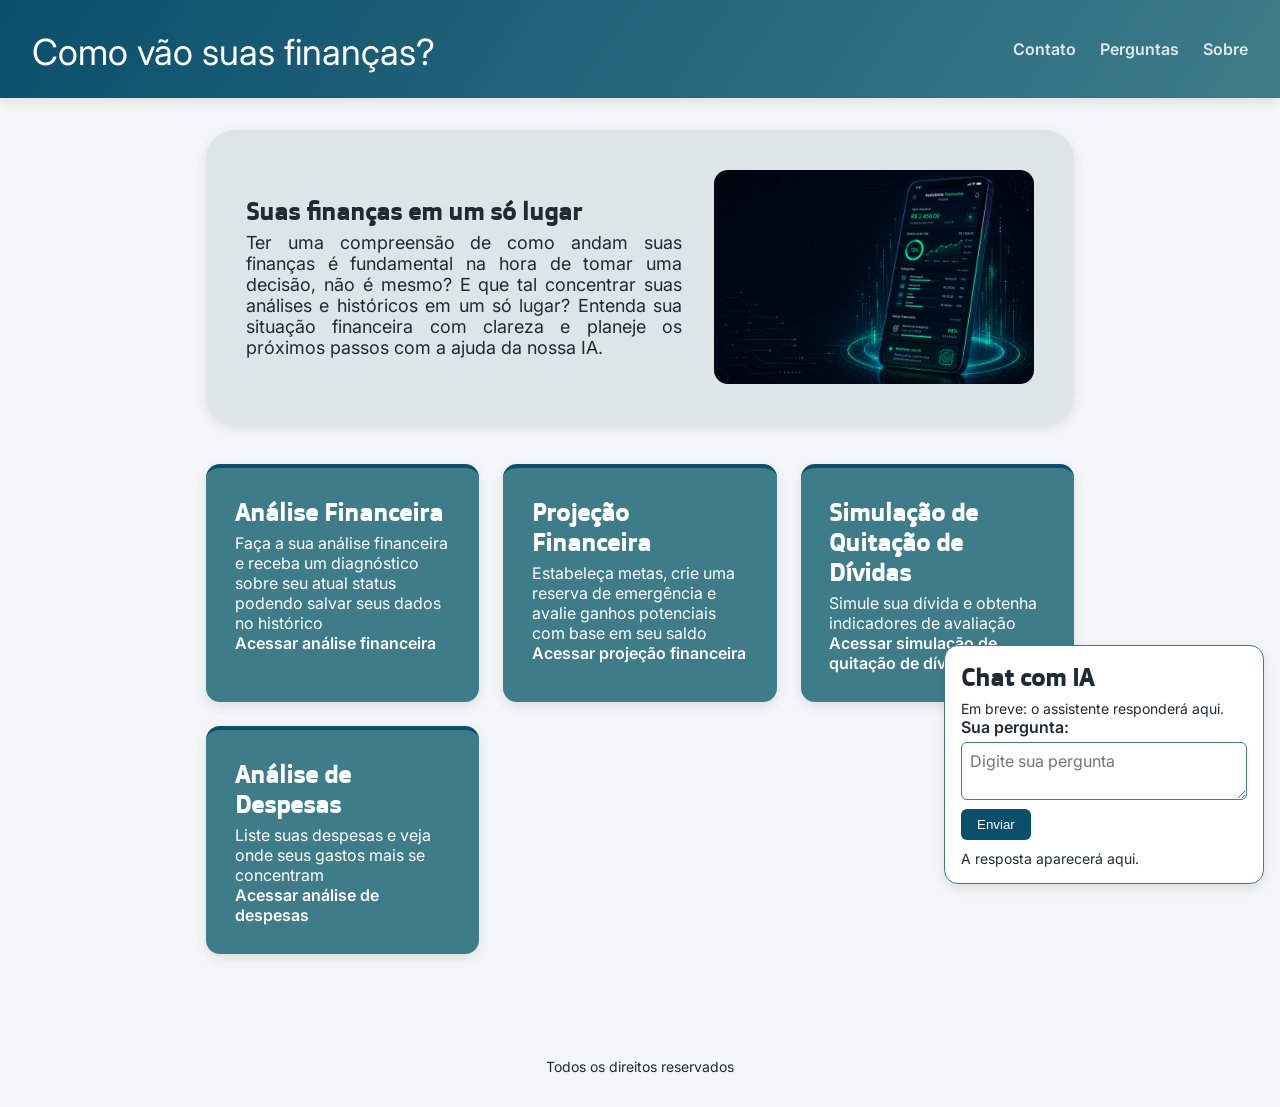
==== frontend/index.html @ 75f6d4fb "docs: guia de requisitos e estrutura do frontend" ====
<!DOCTYPE html>
<html lang="pt-BR">
    <head>
        <meta charset="utf-8">
        <meta name="viewport" content="width=device-width, initial-scale=1.0">
        <title>Assistente Financeiro</title>
        <!--Aqui fica o link de estilos da página-->
        <link rel="stylesheet" href="css/estilo.css">
    </head>
    <body>
        <header>
            <p class="main-title">Como vão suas finanças?</p>
            <nav>
                <ul>
                    <li><a href="#">Contato</a></li>
                    <li><a href="#">Perguntas</a></li>
                    <li><a href="#">Sobre</a></li>
                </ul>
            </nav>
        </header>
        <main>
            <div class="container">
                <section class="hero">
                    <div class="hero-text">
                        <h1>Suas finanças em um só lugar</h1>
                        <p>Ter uma compreensão de como andam suas finanças é fundamental na hora de tomar uma decisão, não é mesmo? E que tal concentrar suas análises e históricos em um só lugar? Entenda sua situação financeira com clareza e planeje os próximos passos com a ajuda da nossa IA.</p>
                    </div>
                    <img src="pictures/celular-financeiro.png" alt="Ilustração de um celular exibindo um aplicativo financeiro">
                </section>
                <div class="cards">
                    <div class="card">
                        <h2>Análise Financeira</h2>
                        <p>Faça a sua análise financeira e receba um diagnóstico sobre seu atual status podendo salvar seus dados no histórico</p>
                        <a href="analise.html">Acessar análise financeira</a>
                    </div>
                    <div class="card">
                        <h2>Projeção Financeira</h2>
                        <p>Estabeleça metas, crie uma reserva de emergência e avalie ganhos potenciais com base em seu saldo</p>
                        <a href="projecao.html">Acessar projeção financeira</a>
                    </div>
                    <div class="card">
                        <h2>Simulação de Quitação de Dívidas</h2>
                        <p>Simule sua dívida e obtenha indicadores de avaliação</p>
                        <a href="quitacao.html">Acessar simulação de quitação de dívidas</a>
                    </div>
                    <div class="card">
                        <h2>Análise de Despesas</h2>
                        <p>Liste suas despesas e veja onde seus gastos mais se concentram</p>
                        <a href="despesas.html">Acessar análise de despesas</a>
                    </div>
                </div>
            </div>
        </main>
        <aside class="chat-ia" aria-labelledby="chat-titulo">
            <h2 id="chat-titulo">Chat com IA</h2>
            <p id="chat-ajuda">Em breve: o assistente responderá aqui.</p>
            <label for="pergunta-chat">Sua pergunta:</label>
            <textarea id="pergunta-chat" name="pergunta" rows="2" placeholder="Digite sua pergunta" aria-describedby="chat-ajuda"></textarea>
            <button type="button">Enviar</button>
            <div class="chat-resposta" aria-live="polite">A resposta aparecerá aqui.</div>
        </aside>
        <footer>Todos os direitos reservados</footer>
    </body>
</html>
---- frontend/css/estilo.css ----
/* 1. IMPORTS (fontes externas, se usar) */
@import url('https://fonts.googleapis.com/css2?family=Inter:wght@400;600;700&display=swap');
@import url('https://fonts.googleapis.com/css2?family=Doppio+One&display=swap');

/* 2. RESET / NORMALIZAÇÃO */
* {
    box-sizing: border-box;
}
body, h1, h2, h3, p, ul {
    margin: 0;
}

/* 3. VARIÁVEIS (:root) */
:root{
    /* cores */
    --cor-fundo: #F5F6F7;
    --cor-texto: #1F2A33;
    --cor-texto-claro: #FFFFFF;
    --cor-primaria: #0B4F6C;
    --cor-secundaria: #3E7C89;
    --cor-erro: #B3261E;
    --cor-sucesso: #2E7D5B;
    --cor-link-claro: #DFE9EC;

    /* tipografia */
    --fonte-titulo: 'Doppio One', sans-serif;
    --fonte-corpo: 'Inter', sans-serif;
    --fonte-base: 1rem;
    --fonte-h1: 2.25rem;
    --fonte-h2: 1.5rem;
    --fonte-h3: 1.125rem;
    --fonte-pequena: 0.875rem;

    /* reutilizáveis*/
    --raio-padrao: 14px;
    --sombra-padrao: 0 4px 12px rgba(0, 0, 0, 0.1);
}

/* 4. ESTILOS GLOBAIS / BASE */
body {
    font-family: var(--fonte-corpo);
    background: var(--cor-fundo);
    color: var(--cor-texto);
}
h1, h2, h3 {
    font-family: var(--fonte-titulo);
    font-weight: bold;
}
h2 {font-size: var(--fonte-h2);}
h3 {font-size: var(--fonte-h3);}
p {
    margin-top: 0.4rem;
    font-size: var(--fonte-base);
}
a {
    color: var(--cor-primaria);
    text-decoration: none;
}
a:hover {
    text-decoration: underline;
}

/* 5. LAYOUT MACRO (header, main, footer) */
header {
    background: linear-gradient(125deg, var(--cor-primaria), var(--cor-secundaria));
    box-shadow: var(--sombra-padrao);
    padding: 1.5rem 2rem;
    color: var(--cor-texto-claro);
    display: flex;
    align-items: center;
    justify-content: space-between;
    gap: 1.5rem;
}
.main-title {
    color: var(--cor-texto-claro);
    font-size: var(--fonte-h1);
    margin-bottom: 0;
}
header nav ul {
    list-style: none;
    padding: 0;
    display: flex;
    gap: 1.5rem;
}
header nav a {
    color: var(--cor-link-claro);
    font-weight: 600;
}
main {
    max-width: 900px;
    padding: 2rem 1rem;
    margin: 0 auto;
}
footer {
    text-align: center;
    font-size: var(--fonte-pequena);
    color: var(--cor-texto);
    padding: 2rem;
}

/* 6. COMPONENTES */

/* Banner inicial */
.hero {
    background: rgba(11, 79, 108, 0.1);
    display: flex;
    align-items: center;
    gap: 2rem;
    padding: 2.5rem;
    margin-bottom: 2.5rem;
    border-radius: 1.8rem;
    box-shadow: var(--sombra-padrao);
}
.hero-text {
    flex: 1;
}
.hero-text p {
    font-size: 1.125rem;
    text-align: justify;
}
.hero img{
    height: auto;
    max-width: 320px;
    border-radius: var(--raio-padrao);
    width: 100%;
}

/* Cards */
.cards {
    display: grid;
    grid-template-columns: repeat(auto-fit, minmax(260px, 1fr));
    gap: 1.5rem;
    margin-bottom: 2.5rem;
}
.card {
    background: var(--cor-secundaria);
    border-radius: var(--raio-padrao);
    padding: 1.8rem;
    box-shadow: var(--sombra-padrao);
    transition: transform 0.2s, box-shadow 0.2s;
    border-top: 4px solid var(--cor-primaria);
    color: var(--cor-texto-claro);
}
.card:hover {
    transform: translateY(-5px);
    box-shadow: 0 6px 16px rgba(0, 0, 0, 0.18);
}
.card h2 {
    color: var(--cor-texto-claro);
}
.card a {
    color: var(--cor-texto-claro);
    font-weight: 600;
}

/* Atividades e formulários */
.container-activity {
    margin-top: 2rem;
    background: #FFFFFF;
    padding: 1.5rem;
    border-radius: var(--raio-padrao);
    box-shadow: var(--sombra-padrao);
}
.atividade h2,
.economia-potencial > h2 {
    margin-bottom: 1rem;
}
.economia-potencial {
    margin: 0;
}
.economia-potencial .cards {
    margin-top: 1rem;
}
fieldset {
    border: 1px solid var(--cor-secundaria);
    border-radius: 10px;
    padding: 1.2rem;
    margin-bottom: 1rem;
}
legend {
    font-weight: 600;
    color: var(--cor-primaria);
    padding: 0 0.5rem;
}
form div {
    margin-bottom: 1rem;
}
label {
    display: block;
    font-weight: 600;
    margin-bottom: 0.3rem;
}
input[type="number"] {
    width: 100%;
    max-width: 260px;
    padding: 0.5rem 0.7rem;
    border: 1px solid var(--cor-secundaria);
    border-radius: 6px;
    font-size: var(--fonte-base);
}
small {
    display: block;
    margin-top: 0.3rem;
    font-size: var(--fonte-pequena);
    color: #666;
}
button[type="submit"] {
    background: var(--cor-primaria);
    color: var(--cor-texto-claro);
    border: none;
    padding: 0.6rem 1.4rem;
    border-radius: 6px;
    font-size: var(--fonte-base);
    cursor: pointer;
    box-shadow: var(--sombra-padrao);
    margin-top: 0.6rem;
}

/* Resultados e mensagens */
.resultado {
    border: 1px solid var(--cor-secundaria);
    border-radius: 10px;
    padding: 1.2rem;
}
.resultado:empty {
    display: none;
}
.mensagem-erro:empty {
    display: none;
}
.mensagem-erro:not(:empty) {
    margin: 1rem 0;
    color: var(--cor-erro);
}

/* Histórico e tabelas */
.historico {
    margin: 2rem 0;
    overflow-x: auto;
}
.historico h2 {
    margin-bottom: 1rem;
}
.tabela {
    width: 100%;
    border-collapse: collapse;
}
.tabela th,
.tabela td {
    padding: 0.7rem;
    border: 1px solid var(--cor-secundaria);
    text-align: left;
}
.tabela th {
    background: var(--cor-link-claro);
}

/* Chat estático */
.chat-ia {
    position: fixed;
    z-index: 10;
    right: 1rem;
    bottom: 1rem;
    width: 320px;
    max-width: calc(100vw - 2rem);
    padding: 1rem;
    background: #FFFFFF;
    border: 1px solid var(--cor-secundaria);
    border-radius: var(--raio-padrao);
    box-shadow: var(--sombra-padrao);
}
.chat-ia h2 {
    margin-bottom: 0.5rem;
}
.chat-ia p {
    font-size: var(--fonte-pequena);
}
.chat-ia textarea {
    display: block;
    width: 100%;
    margin: 0.3rem 0 0.6rem;
    padding: 0.5rem;
    border: 1px solid var(--cor-secundaria);
    border-radius: 6px;
    font: inherit;
}
.chat-ia button {
    background: var(--cor-primaria);
    color: var(--cor-texto-claro);
    border: 0;
    padding: 0.5rem 1rem;
    border-radius: 6px;
}
.chat-resposta {
    margin-top: 0.6rem;
    font-size: var(--fonte-pequena);
}

/* 7. ESTADOS INTERATIVOS */

/* 8. RESPONSIVIDADE (media queries) */
@media (max-width: 640px) {
    header {
        align-items: flex-start;
        flex-direction: column;
        padding: 1.25rem 1rem;
    }
    header nav ul {
        flex-wrap: wrap;
        gap: 0.75rem 1rem;
    }
    .hero {
        align-items: flex-start;
        flex-direction: column;
        padding: 1.5rem;
    }
    .hero img {
        max-width: 100%;
    }
    .chat-ia {
        position: static;
        width: auto;
        max-width: none;
        margin: 0 1rem 1rem;
    }
}
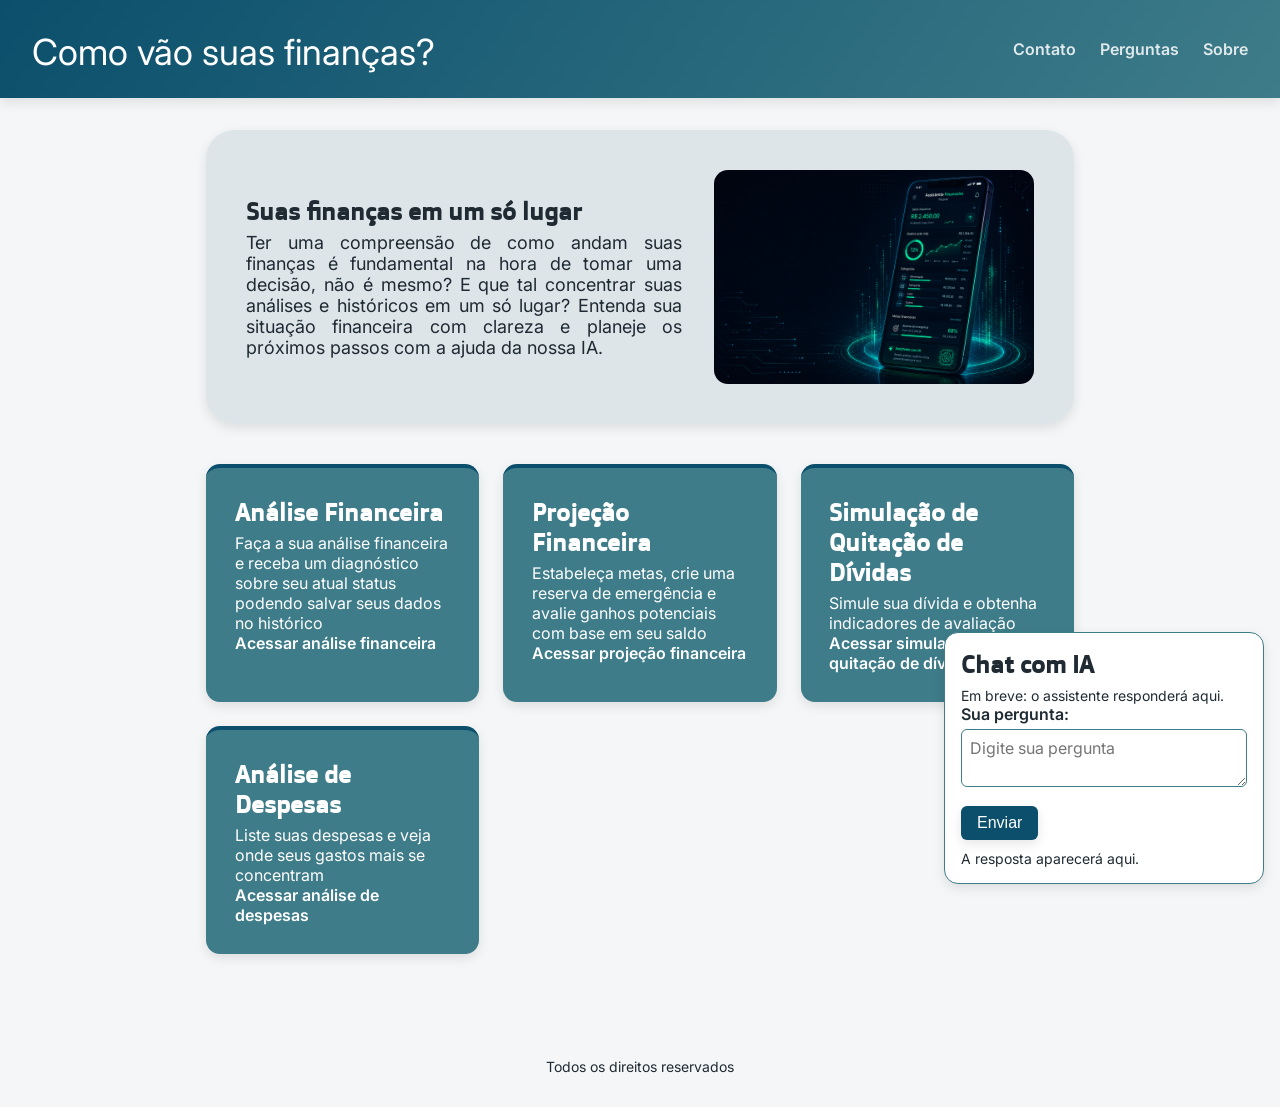
==== commit 7ff5978b: "Conecta frontend à API local" ====
--- a/frontend/index.html
+++ b/frontend/index.html
@@ -6,6 +6,7 @@
         <title>Assistente Financeiro</title>
         <!--Aqui fica o link de estilos da página-->
         <link rel="stylesheet" href="css/estilo.css">
+        <script src="js/app.js" defer></script>
     </head>
     <body>
         <header>
@@ -54,10 +55,12 @@
         <aside class="chat-ia" aria-labelledby="chat-titulo">
             <h2 id="chat-titulo">Chat com IA</h2>
             <p id="chat-ajuda">Em breve: o assistente responderá aqui.</p>
-            <label for="pergunta-chat">Sua pergunta:</label>
-            <textarea id="pergunta-chat" name="pergunta" rows="2" placeholder="Digite sua pergunta" aria-describedby="chat-ajuda"></textarea>
-            <button type="button">Enviar</button>
-            <div class="chat-resposta" aria-live="polite">A resposta aparecerá aqui.</div>
+            <form action="" method="post" data-api-path="/chat" data-result-id="chat-resposta" data-error-id="chat-resposta">
+                <label for="pergunta-chat">Sua pergunta:</label>
+                <textarea id="pergunta-chat" name="pergunta" rows="2" placeholder="Digite sua pergunta" aria-describedby="chat-ajuda" required></textarea>
+                <button type="submit">Enviar</button>
+            </form>
+            <div class="chat-resposta" id="chat-resposta" role="status" aria-live="polite">A resposta aparecerá aqui.</div>
         </aside>
         <footer>Todos os direitos reservados</footer>
     </body>
--- a/frontend/css/estilo.css
+++ b/frontend/css/estilo.css
@@ -297,13 +297,42 @@
 }
 
 /* 7. ESTADOS INTERATIVOS */
+a,
+button {
+    transition: color 0.15s ease, background-color 0.15s ease, filter 0.15s ease, opacity 0.15s ease, transform 0.15s ease;
+}
+a:active {
+    opacity: 0.75;
+}
+button:hover {
+    filter: brightness(1.1);
+}
+button:active {
+    filter: brightness(0.9);
+    transform: translateY(1px);
+}
+button:disabled {
+    cursor: wait;
+    opacity: 0.7;
+}
+:focus-visible {
+    outline: 3px solid var(--cor-texto-claro);
+    outline-offset: 3px;
+    box-shadow: 0 0 0 6px var(--cor-primaria);
+}
+input[type="number"]:user-invalid {
+    border-color: var(--cor-erro);
+}
 
 /* 8. RESPONSIVIDADE (media queries) */
-@media (max-width: 640px) {
+@media (max-width: 600px) {
     header {
         align-items: flex-start;
         flex-direction: column;
         padding: 1.25rem 1rem;
+    }
+    header nav {
+        width: 100%;
     }
     header nav ul {
         flex-wrap: wrap;
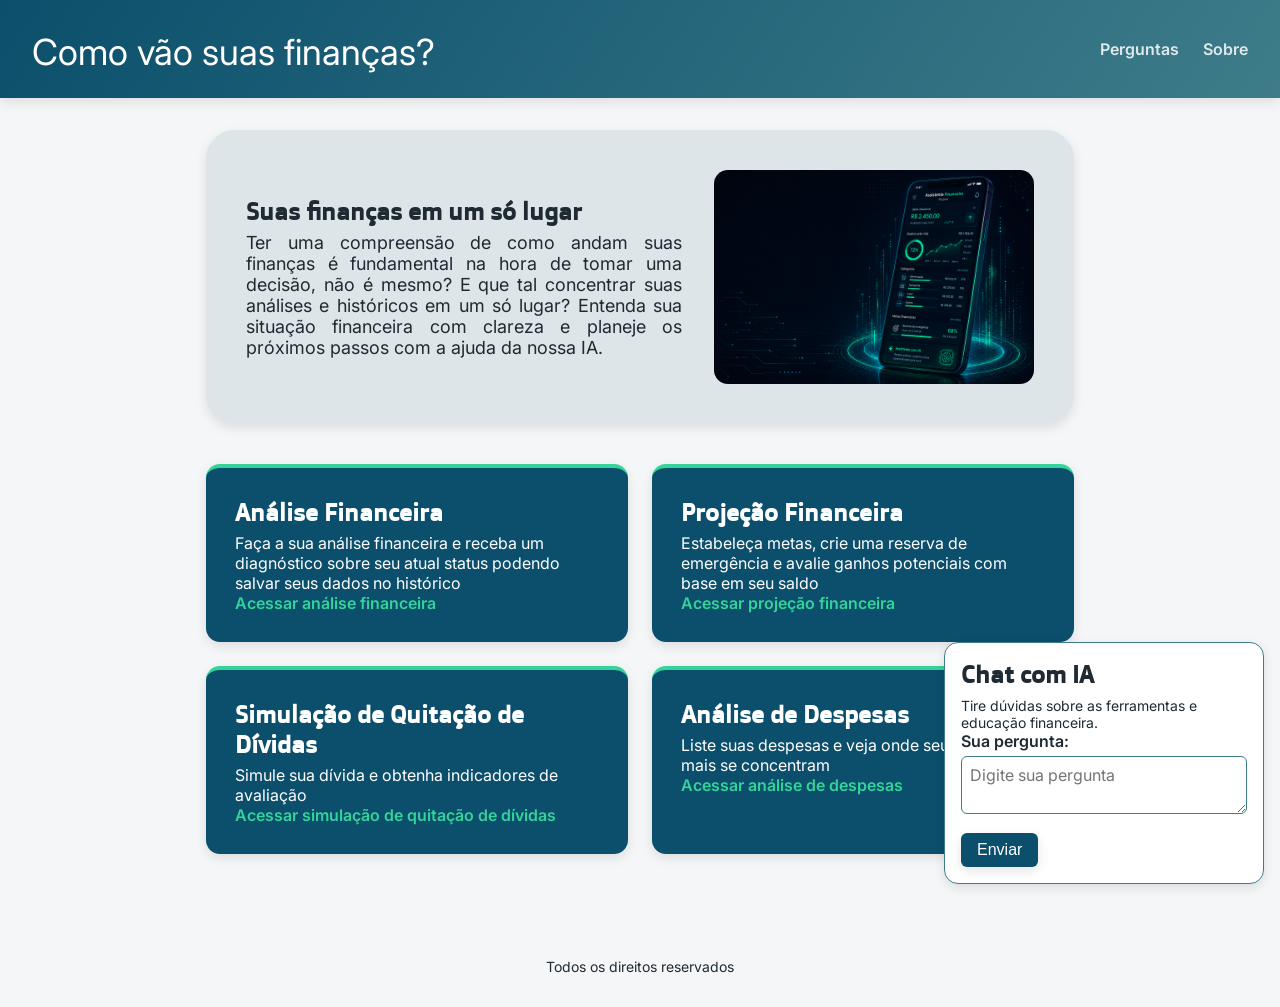
==== commit 8345d690: "feat: adiciona páginas informativas e atualiza frontend" ====
--- a/frontend/index.html
+++ b/frontend/index.html
@@ -13,9 +13,8 @@
             <p class="main-title">Como vão suas finanças?</p>
             <nav>
                 <ul>
-                    <li><a href="#">Contato</a></li>
-                    <li><a href="#">Perguntas</a></li>
-                    <li><a href="#">Sobre</a></li>
+                    <li><a href="/perguntas">Perguntas</a></li>
+                    <li><a href="/sobre">Sobre</a></li>
                 </ul>
             </nav>
         </header>
@@ -28,7 +27,7 @@
                     </div>
                     <img src="pictures/celular-financeiro.png" alt="Ilustração de um celular exibindo um aplicativo financeiro">
                 </section>
-                <div class="cards">
+                <div class="cards cards-inicio">
                     <div class="card">
                         <h2>Análise Financeira</h2>
                         <p>Faça a sua análise financeira e receba um diagnóstico sobre seu atual status podendo salvar seus dados no histórico</p>
@@ -54,13 +53,14 @@
         </main>
         <aside class="chat-ia" aria-labelledby="chat-titulo">
             <h2 id="chat-titulo">Chat com IA</h2>
-            <p id="chat-ajuda">Em breve: o assistente responderá aqui.</p>
-            <form action="" method="post" data-api-path="/chat" data-result-id="chat-resposta" data-error-id="chat-resposta">
+            <p id="chat-ajuda">Tire dúvidas sobre as ferramentas e educação financeira.</p>
+            <form action="" method="post" data-api-path="/chat" data-result-id="chat-conversa" data-error-id="chat-erro">
                 <label for="pergunta-chat">Sua pergunta:</label>
                 <textarea id="pergunta-chat" name="pergunta" rows="2" placeholder="Digite sua pergunta" aria-describedby="chat-ajuda" required></textarea>
                 <button type="submit">Enviar</button>
             </form>
-            <div class="chat-resposta" id="chat-resposta" role="status" aria-live="polite">A resposta aparecerá aqui.</div>
+            <div class="chat-conversa" id="chat-conversa" role="log" aria-live="polite" aria-relevant="additions text" aria-label="Histórico da conversa"></div>
+            <div class="chat-erro mensagem-erro" id="chat-erro" role="alert" aria-live="assertive"></div>
         </aside>
         <footer>Todos os direitos reservados</footer>
     </body>
--- a/frontend/css/estilo.css
+++ b/frontend/css/estilo.css
@@ -21,6 +21,8 @@
     --cor-erro: #B3261E;
     --cor-sucesso: #2E7D5B;
     --cor-link-claro: #DFE9EC;
+    --cor-esmeralda: #34D399;
+    --cor-esmeralda-clara: #A7F3D0;
 
     /* tipografia */
     --fonte-titulo: 'Doppio One', sans-serif;
@@ -132,6 +134,19 @@
     gap: 1.5rem;
     margin-bottom: 2.5rem;
 }
+.cards-inicio {
+    grid-template-columns: repeat(2, minmax(0, 1fr));
+}
+.cards-inicio .card {
+    background: var(--cor-primaria);
+    border-top-color: var(--cor-esmeralda);
+}
+.cards-inicio .card a {
+    color: var(--cor-esmeralda);
+}
+.cards-inicio .card a:hover {
+    color: var(--cor-esmeralda-clara);
+}
 .card {
     background: var(--cor-secundaria);
     border-radius: var(--raio-padrao);
@@ -151,6 +166,28 @@
 .card a {
     color: var(--cor-texto-claro);
     font-weight: 600;
+}
+
+/* Conteúdo informativo */
+.pagina-informativa > h2 {
+    margin-bottom: 1rem;
+}
+.pergunta-frequente + .pergunta-frequente {
+    margin-top: 1rem;
+}
+.pergunta-frequente summary {
+    color: var(--cor-primaria);
+    cursor: pointer;
+    font-weight: 600;
+}
+.pergunta-frequente p {
+    margin-top: 0.75rem;
+}
+.lista-recursos {
+    padding-left: 1.5rem;
+}
+.lista-recursos li + li {
+    margin-top: 0.5rem;
 }
 
 /* Atividades e formulários */
@@ -254,8 +291,21 @@
 .tabela th {
     background: var(--cor-link-claro);
 }
-
-/* Chat estático */
+.cabecalho-cronograma {
+    display: flex;
+    align-items: baseline;
+    justify-content: space-between;
+    gap: 1rem;
+    margin-bottom: 0.75rem;
+}
+.cabecalho-cronograma p {
+    margin: 0;
+}
+.cabecalho-cronograma strong {
+    color: var(--cor-primaria);
+}
+
+/* Chat */
 .chat-ia {
     position: fixed;
     z-index: 10;
@@ -295,6 +345,55 @@
     margin-top: 0.6rem;
     font-size: var(--fonte-pequena);
 }
+.chat-conversa {
+    display: flex;
+    flex-direction: column;
+    gap: 0.5rem;
+    max-height: 220px;
+    overflow-y: auto;
+    margin-top: 0.75rem;
+    padding: 0.2rem;
+    overscroll-behavior: contain;
+}
+.chat-conversa:empty {
+    display: none;
+}
+.chat-mensagem {
+    width: fit-content;
+    max-width: 90%;
+    padding: 0.55rem 0.75rem;
+    border-radius: 12px;
+    font-size: var(--fonte-pequena);
+    line-height: 1.4;
+    overflow-wrap: anywhere;
+    white-space: pre-wrap;
+}
+.chat-mensagem-usuario {
+    align-self: flex-end;
+    background: var(--cor-primaria);
+    color: var(--cor-texto-claro);
+    border-bottom-right-radius: 3px;
+}
+.chat-mensagem-assistente {
+    align-self: flex-start;
+    background: #E8F1F3;
+    color: var(--cor-texto);
+    border-bottom-left-radius: 3px;
+}
+.chat-mensagem-carregando {
+    opacity: 0.75;
+}
+.chat-remetente {
+    display: block;
+    font-weight: 700;
+}
+.chat-mensagem p {
+    margin-top: 0.2rem;
+}
+.chat-erro {
+    margin-top: 0.5rem;
+    font-size: var(--fonte-pequena);
+}
 
 /* 7. ESTADOS INTERATIVOS */
 a,
@@ -346,6 +445,14 @@
     .hero img {
         max-width: 100%;
     }
+    .cards-inicio {
+        grid-template-columns: 1fr;
+    }
+    .cabecalho-cronograma {
+        align-items: flex-start;
+        flex-direction: column;
+        gap: 0.25rem;
+    }
     .chat-ia {
         position: static;
         width: auto;
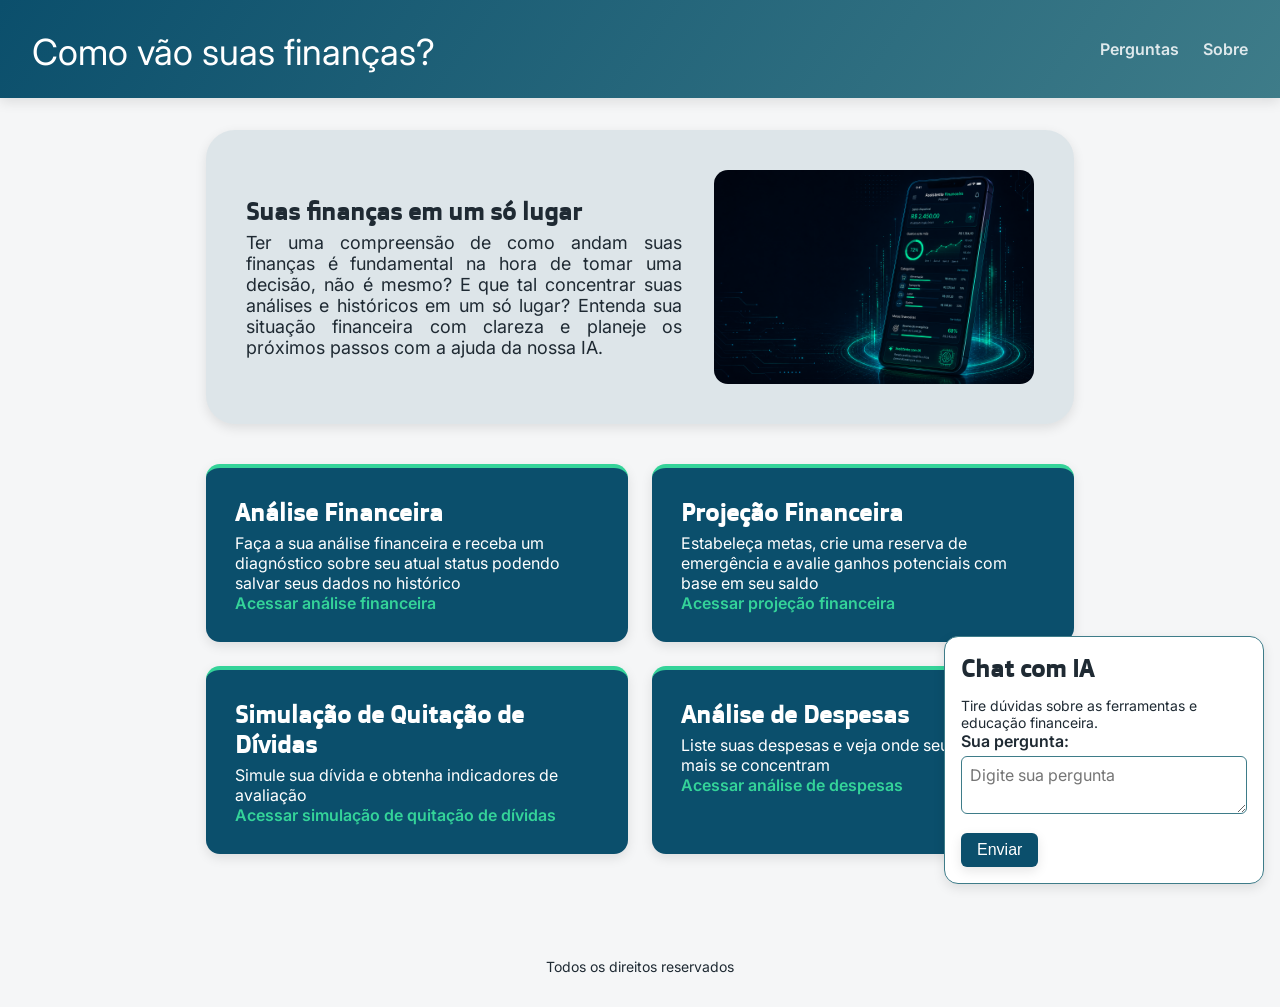
==== commit df5920d3: "feat (frontend): realocação de linha de instrução" ====
--- a/frontend/index.html
+++ b/frontend/index.html
@@ -54,12 +54,12 @@
         <aside class="chat-ia" aria-labelledby="chat-titulo">
             <h2 id="chat-titulo">Chat com IA</h2>
             <p id="chat-ajuda">Tire dúvidas sobre as ferramentas e educação financeira.</p>
+            <div class="chat-conversa" id="chat-conversa" role="log" aria-live="polite" aria-relevant="additions text" aria-label="Histórico da conversa"></div>
             <form action="" method="post" data-api-path="/chat" data-result-id="chat-conversa" data-error-id="chat-erro">
                 <label for="pergunta-chat">Sua pergunta:</label>
                 <textarea id="pergunta-chat" name="pergunta" rows="2" placeholder="Digite sua pergunta" aria-describedby="chat-ajuda" required></textarea>
                 <button type="submit">Enviar</button>
             </form>
-            <div class="chat-conversa" id="chat-conversa" role="log" aria-live="polite" aria-relevant="additions text" aria-label="Histórico da conversa"></div>
             <div class="chat-erro mensagem-erro" id="chat-erro" role="alert" aria-live="assertive"></div>
         </aside>
         <footer>Todos os direitos reservados</footer>
--- a/frontend/css/estilo.css
+++ b/frontend/css/estilo.css
@@ -313,11 +313,14 @@
     bottom: 1rem;
     width: 320px;
     max-width: calc(100vw - 2rem);
+    max-height: min(70vh, 560px);
     padding: 1rem;
     background: #FFFFFF;
     border: 1px solid var(--cor-secundaria);
     border-radius: var(--raio-padrao);
     box-shadow: var(--sombra-padrao);
+    display: flex;
+    flex-direction: column;
 }
 .chat-ia h2 {
     margin-bottom: 0.5rem;
@@ -349,6 +352,8 @@
     display: flex;
     flex-direction: column;
     gap: 0.5rem;
+    flex: 1 1 auto;
+    min-height: 0;
     max-height: 220px;
     overflow-y: auto;
     margin-top: 0.75rem;
@@ -357,6 +362,9 @@
 }
 .chat-conversa:empty {
     display: none;
+}
+.chat-ia form {
+    flex: 0 0 auto;
 }
 .chat-mensagem {
     width: fit-content;
